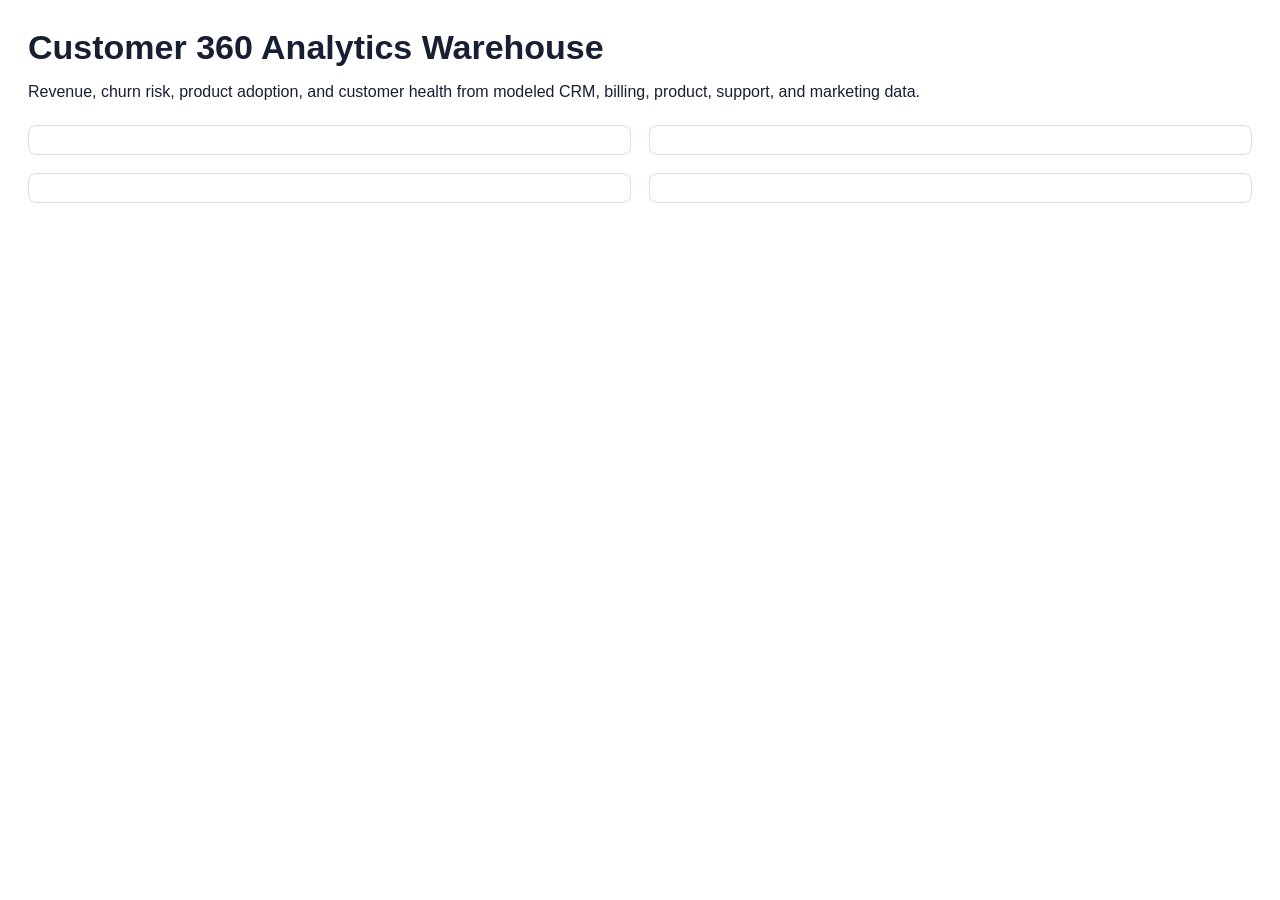
==== reports/dashboard.html @ e824ec06 "feat: build customer 360 analytics warehouse" ====
<!doctype html>
<html lang="en">
<head>
  <meta charset="utf-8">
  <title>Customer 360 Analytics Warehouse</title>
  <style>
    body { margin: 28px; font-family: -apple-system, BlinkMacSystemFont, "Segoe UI", sans-serif; color: #172033; }
    header { max-width: 1100px; margin-bottom: 24px; }
    h1 { font-size: 34px; margin-bottom: 8px; }
    .grid { display: grid; grid-template-columns: repeat(2, minmax(0, 1fr)); gap: 18px; }
    .panel { border: 1px solid #d9dee8; border-radius: 8px; padding: 14px; background: #fff; }
  </style>
</head>
<body>
  <header>
    <h1>Customer 360 Analytics Warehouse</h1>
    <p>Revenue, churn risk, product adoption, and customer health from modeled CRM, billing, product, support, and marketing data.</p>
  </header>
  <section class="grid">
    <div class="panel"><div>                        <script>window.PlotlyConfig = {MathJaxConfig: 'local'};</script>
        <script charset="utf-8" src="https://cdn.plot.ly/plotly-3.5.0.min.js" integrity="sha256-fHbNLP+GlIXN+efbQec78UkemUz3NJp7UmfGxC1tNxs=" crossorigin="anonymous"></script>                <div id="3ba3a7d6-853b-4f2f-9845-f8aff58a38bc" class="plotly-graph-div" style="height:100%; width:100%;"></div>            <script>                window.PLOTLYENV=window.PLOTLYENV || {};                                if (document.getElementById("3ba3a7d6-853b-4f2f-9845-f8aff58a38bc")) {                    Plotly.newPlot(                        "3ba3a7d6-853b-4f2f-9845-f8aff58a38bc",                        [{"x":["enterprise","mid_market","startup"],"y":{"dtype":"f8","bdata":"dAayFde1OkBQsBuz19dAQJHRCKb+lkFA"},"type":"bar"}],                        {"template":{"data":{"barpolar":[{"marker":{"line":{"color":"#E5ECF6","width":0.5},"pattern":{"fillmode":"overlay","size":10,"solidity":0.2}},"type":"barpolar"}],"bar":[{"error_x":{"color":"#2a3f5f"},"error_y":{"color":"#2a3f5f"},"marker":{"line":{"color":"#E5ECF6","width":0.5},"pattern":{"fillmode":"overlay","size":10,"solidity":0.2}},"type":"bar"}],"carpet":[{"aaxis":{"endlinecolor":"#2a3f5f","gridcolor":"white","linecolor":"white","minorgridcolor":"white","startlinecolor":"#2a3f5f"},"baxis":{"endlinecolor":"#2a3f5f","gridcolor":"white","linecolor":"white","minorgridcolor":"white","startlinecolor":"#2a3f5f"},"type":"carpet"}],"choropleth":[{"colorbar":{"outlinewidth":0,"ticks":""},"type":"choropleth"}],"contourcarpet":[{"colorbar":{"outlinewidth":0,"ticks":""},"type":"contourcarpet"}],"contour":[{"colorbar":{"outlinewidth":0,"ticks":""},"colorscale":[[0.0,"#0d0887"],[0.1111111111111111,"#46039f"],[0.2222222222222222,"#7201a8"],[0.3333333333333333,"#9c179e"],[0.4444444444444444,"#bd3786"],[0.5555555555555556,"#d8576b"],[0.6666666666666666,"#ed7953"],[0.7777777777777778,"#fb9f3a"],[0.8888888888888888,"#fdca26"],[1.0,"#f0f921"]],"type":"contour"}],"heatmap":[{"colorbar":{"outlinewidth":0,"ticks":""},"colorscale":[[0.0,"#0d0887"],[0.1111111111111111,"#46039f"],[0.2222222222222222,"#7201a8"],[0.3333333333333333,"#9c179e"],[0.4444444444444444,"#bd3786"],[0.5555555555555556,"#d8576b"],[0.6666666666666666,"#ed7953"],[0.7777777777777778,"#fb9f3a"],[0.8888888888888888,"#fdca26"],[1.0,"#f0f921"]],"type":"heatmap"}],"histogram2dcontour":[{"colorbar":{"outlinewidth":0,"ticks":""},"colorscale":[[0.0,"#0d0887"],[0.1111111111111111,"#46039f"],[0.2222222222222222,"#7201a8"],[0.3333333333333333,"#9c179e"],[0.4444444444444444,"#bd3786"],[0.5555555555555556,"#d8576b"],[0.6666666666666666,"#ed7953"],[0.7777777777777778,"#fb9f3a"],[0.8888888888888888,"#fdca26"],[1.0,"#f0f921"]],"type":"histogram2dcontour"}],"histogram2d":[{"colorbar":{"outlinewidth":0,"ticks":""},"colorscale":[[0.0,"#0d0887"],[0.1111111111111111,"#46039f"],[0.2222222222222222,"#7201a8"],[0.3333333333333333,"#9c179e"],[0.4444444444444444,"#bd3786"],[0.5555555555555556,"#d8576b"],[0.6666666666666666,"#ed7953"],[0.7777777777777778,"#fb9f3a"],[0.8888888888888888,"#fdca26"],[1.0,"#f0f921"]],"type":"histogram2d"}],"histogram":[{"marker":{"pattern":{"fillmode":"overlay","size":10,"solidity":0.2}},"type":"histogram"}],"mesh3d":[{"colorbar":{"outlinewidth":0,"ticks":""},"type":"mesh3d"}],"parcoords":[{"line":{"colorbar":{"outlinewidth":0,"ticks":""}},"type":"parcoords"}],"pie":[{"automargin":true,"type":"pie"}],"scatter3d":[{"line":{"colorbar":{"outlinewidth":0,"ticks":""}},"marker":{"colorbar":{"outlinewidth":0,"ticks":""}},"type":"scatter3d"}],"scattercarpet":[{"marker":{"colorbar":{"outlinewidth":0,"ticks":""}},"type":"scattercarpet"}],"scattergeo":[{"marker":{"colorbar":{"outlinewidth":0,"ticks":""}},"type":"scattergeo"}],"scattergl":[{"marker":{"colorbar":{"outlinewidth":0,"ticks":""}},"type":"scattergl"}],"scattermapbox":[{"marker":{"colorbar":{"outlinewidth":0,"ticks":""}},"type":"scattermapbox"}],"scattermap":[{"marker":{"colorbar":{"outlinewidth":0,"ticks":""}},"type":"scattermap"}],"scatterpolargl":[{"marker":{"colorbar":{"outlinewidth":0,"ticks":""}},"type":"scatterpolargl"}],"scatterpolar":[{"marker":{"colorbar":{"outlinewidth":0,"ticks":""}},"type":"scatterpolar"}],"scatter":[{"fillpattern":{"fillmode":"overlay","size":10,"solidity":0.2},"type":"scatter"}],"scatterternary":[{"marker":{"colorbar":{"outlinewidth":0,"ticks":""}},"type":"scatterternary"}],"surface":[{"colorbar":{"outlinewidth":0,"ticks":""},"colorscale":[[0.0,"#0d0887"],[0.1111111111111111,"#46039f"],[0.2222222222222222,"#7201a8"],[0.3333333333333333,"#9c179e"],[0.4444444444444444,"#bd3786"],[0.5555555555555556,"#d8576b"],[0.6666666666666666,"#ed7953"],[0.7777777777777778,"#fb9f3a"],[0.8888888888888888,"#fdca26"],[1.0,"#f0f921"]],"type":"surface"}],"table":[{"cells":{"fill":{"color":"#EBF0F8"},"line":{"color":"white"}},"header":{"fill":{"color":"#C8D4E3"},"line":{"color":"white"}},"type":"table"}]},"layout":{"annotationdefaults":{"arrowcolor":"#2a3f5f","arrowhead":0,"arrowwidth":1},"autotypenumbers":"strict","coloraxis":{"colorbar":{"outlinewidth":0,"ticks":""}},"colorscale":{"diverging":[[0,"#8e0152"],[0.1,"#c51b7d"],[0.2,"#de77ae"],[0.3,"#f1b6da"],[0.4,"#fde0ef"],[0.5,"#f7f7f7"],[0.6,"#e6f5d0"],[0.7,"#b8e186"],[0.8,"#7fbc41"],[0.9,"#4d9221"],[1,"#276419"]],"sequential":[[0.0,"#0d0887"],[0.1111111111111111,"#46039f"],[0.2222222222222222,"#7201a8"],[0.3333333333333333,"#9c179e"],[0.4444444444444444,"#bd3786"],[0.5555555555555556,"#d8576b"],[0.6666666666666666,"#ed7953"],[0.7777777777777778,"#fb9f3a"],[0.8888888888888888,"#fdca26"],[1.0,"#f0f921"]],"sequentialminus":[[0.0,"#0d0887"],[0.1111111111111111,"#46039f"],[0.2222222222222222,"#7201a8"],[0.3333333333333333,"#9c179e"],[0.4444444444444444,"#bd3786"],[0.5555555555555556,"#d8576b"],[0.6666666666666666,"#ed7953"],[0.7777777777777778,"#fb9f3a"],[0.8888888888888888,"#fdca26"],[1.0,"#f0f921"]]},"colorway":["#636efa","#EF553B","#00cc96","#ab63fa","#FFA15A","#19d3f3","#FF6692","#B6E880","#FF97FF","#FECB52"],"font":{"color":"#2a3f5f"},"geo":{"bgcolor":"white","lakecolor":"white","landcolor":"#E5ECF6","showlakes":true,"showland":true,"subunitcolor":"white"},"hoverlabel":{"align":"left"},"hovermode":"closest","mapbox":{"style":"light"},"paper_bgcolor":"white","plot_bgcolor":"#E5ECF6","polar":{"angularaxis":{"gridcolor":"white","linecolor":"white","ticks":""},"bgcolor":"#E5ECF6","radialaxis":{"gridcolor":"white","linecolor":"white","ticks":""}},"scene":{"xaxis":{"backgroundcolor":"#E5ECF6","gridcolor":"white","gridwidth":2,"linecolor":"white","showbackground":true,"ticks":"","zerolinecolor":"white"},"yaxis":{"backgroundcolor":"#E5ECF6","gridcolor":"white","gridwidth":2,"linecolor":"white","showbackground":true,"ticks":"","zerolinecolor":"white"},"zaxis":{"backgroundcolor":"#E5ECF6","gridcolor":"white","gridwidth":2,"linecolor":"white","showbackground":true,"ticks":"","zerolinecolor":"white"}},"shapedefaults":{"line":{"color":"#2a3f5f"}},"ternary":{"aaxis":{"gridcolor":"white","linecolor":"white","ticks":""},"baxis":{"gridcolor":"white","linecolor":"white","ticks":""},"bgcolor":"#E5ECF6","caxis":{"gridcolor":"white","linecolor":"white","ticks":""}},"title":{"x":0.05},"xaxis":{"automargin":true,"gridcolor":"white","linecolor":"white","ticks":"","title":{"standoff":15},"zerolinecolor":"white","zerolinewidth":2},"yaxis":{"automargin":true,"gridcolor":"white","linecolor":"white","ticks":"","title":{"standoff":15},"zerolinecolor":"white","zerolinewidth":2}}},"title":{"text":"Average Customer Health by Segment"},"yaxis":{"range":[0,100]}},                        {"responsive": true}                    )                };            </script>        </div></div>
    <div class="panel"><div>                            <div id="df173efe-257d-4a14-a842-11fb49aedd72" class="plotly-graph-div" style="height:100%; width:100%;"></div>            <script>                window.PLOTLYENV=window.PLOTLYENV || {};                                if (document.getElementById("df173efe-257d-4a14-a842-11fb49aedd72")) {                    Plotly.newPlot(                        "df173efe-257d-4a14-a842-11fb49aedd72",                        [{"nbinsx":20,"x":{"dtype":"f8","bdata":"AAAAAAAAWUDk1kkioCFYQBZGxN7VfExA2xg74SWITEAAAAAAAABZQK1BqQcWUUpATvnGxnJfU0AAAAAAAABZQAjP39\[base64]\u002fUUAAAAAAAABZQNIFq6BYlVBArLHfbqSHTEBw1js3yI9MQPBN02cHjFJAqWFkbmO0TEBHj9\u002fb9JdMQJTGw9bHxldAlLL7RFQ7VEAcKiGzDuJTQFRVaCCWYVRAlIz3PrAuUkAAAAAAAABZQJYFE38UxUxAhL3k2quqTECzCpsBLuhKQPnAjv8CjVRAJLn8h\[base64]\u002f5NrU0BAijpzD61YQAAAAAAAAFlAlV+rqdFSU0CWOQJdoDFRQJr9Jrlo21ZAhLgXPVyvV0AAAAAAAABZQDTCNj2DwVBAAAAAAAAAWUC1N\u002fjCZHJTQKZ6Mv\u002foV1NAAAAAAAAAWUAaVeEqqnNSQAAAAAAAAFlApJKVur9JVEDGPUyxWbRVQEm\u002f2Naq0FVAAAAAAAAAWUDViKqpdodTQBZb90X4hVBAxF4oYDuAUUAAAAAAAABZQIHHXL6ayExA9xonKsC8TkB8P3\u002fr1LZRQAAAAAAAAFlAGtzWFp4PUkAAAAAAAABZQFQSfk7mRlRAAAAAAAAAWUAAAAAAAABZQHYyOEpeP1VAp7Io7KKGVkC6ztCJTsBPQAAAAAAAAFlAQFR16iUJUkDY1qq4zKxRQAAAAAAAAFlAKrl5mReGUUBVufU\u002fZZFKQAAAAAAAAFlALUFGQIW7TkC\u002fdtWoLK9KQKeciq\u002fRTUxAAAAAAAAAWUBKlSh7S\u002fFKQBtPXyqR51JAUxZ0Mby4TECUd8TXja1YQAAAAAAAAFlAObRtvUuiUUAMYZBPIxhSQAAAAAAAAFlACrcha7LbUkAhqpWuBWpRQKMnwAu2LEZAAAAAAAAAWUCO1DGdjGBUQCSam8r9aUxAbEJaY9BlU0CAn3HhQFBTQHDE\u002f8KXrlJAVcrG3uaoTkBlC\u002feAL4tWQOZfJuVJ3U5AAAAAAAAAWUCPmyuUlntMQL3OPG8ZYFVAAAAAAAAAWUDYEvJBzwZPQF\u002fVWS2w905ADpagdUO5TEAjCtIxjEBJQOYF2EenjkxAAAAAAAAAWUBVvaGVIJhMQHK74Yj\u002fTVRA2cAMfPuRUUAc85WbA+9KQFC2N6415lJA8K4O23GGUUBwCcA\u002fpZZWQIDvNm+c7lRA23f7YqWYUUDAmfPnNkJUQETtbemHT1RAFOSxsPGqTEDRAx+DFX9WQBbVbC+zAVJAOFhJdUssVkCA3goXqHNQQDKP\u002fMHA40VA1DTeDO1qUUAAAAAAAABZQDumkxG8ZkxA8QHLW7+6SkAmFY21v4NWQAAAAAAAAFlAJLiRskVQVECYc4RnnSRQQIFrOHaaZkxAocEBiBbETEBYNnNIakVVQJJvWwC\u002f601AawJWWLpYVUDgJHJmYAlLQIQX2L7bF0pAAi1dwTYIU0AAAAAAAABZQEAPWrSlE0pApKCAkqehUUC6V\u002ffZEoNKQF68H7dfUFhAmQReHEu+TEAAAAAAAABZQF4CpsKOjVRAgdJQo5CkTEAAAAAAAABZQDBO124WtFNAqPkq+diVUEAGS3UBLzNLQAXLx6R1yk5A\[base64]\u002ffg1VAokBEDyFDUkBNXUO66XhRQLxcHzHV51RAsNqhBnhXSkC8jKxGwHhVQAAAAAAAAFlA8co\u002fRLQnUkDrf8pChQRKQLiu88pQfFdA2Lj+XZ97WECkgcQbPi5KQLrPO1\u002f9hUpAzqYjgJtLVEDdpR6z\u002fcVMQAAAAAAAAFlAUDS0ph5EVEAUQ83r42xUQED35cx2jVdALYvTWuIKWEDvGMNB5+pJQAAAAAAAAFlATk5IxsVcUkBa2xSPi4JRQGZaUTncRVNAHOJpQw\[base64]\u002fE8pKQKi6Ngr\u002f6ExAXCRIAJJUS0BEcceb\u002fCZSQNVQtLy8ikxAGDmwwWcAVUAGKXgKuUpUQO5cGOlFVVRATOFBs+vOTEC\u002fGxw229ZMQAAAAAAAAFlAYAvVKH9iTEB6r7VSY31MQO+jZIOWr0xAZpXjXxUpSkBagoyACmdTQOdk84KZcFFAx99RvvseS0AhdqbQeYVRQF3YP\u002fRJI0tAIxv+iYDZSEDlEHFzKplKQBiUaTS5WEpAGUebmU98SkCGWcOgpzJTQFwvPOWHwEhA5rul5rx8SkA5EViUbXtKQAcYp2s3y0hAXEx9agbSSECQInw5\u002fXJTQHrjpDDvYUpAAAAAAAAAWUAYd4NorYhKQCKQptXrIVNAKmyr\u002fq2pSkBwPhrz35hKQBD3R854kUpAUE8fgT9IU0DUR+APP69KQAAAAAAAAFlAjOTh83lrSkDyyS8oeFlTQDbG876WTFJAHvV8crnWSEBuF\u002fWkp1VTQMQYR5uZj0pApEXHH1YlUkBY9D3Zg49KQBm9ZC1PPVNA8GYN3lcxU0BldnF2xpJKQMs1YOutUFNA6rBndKyXSkDJT\u002fQKVXtKQPpQWJh0ykpA8aIK2j9kUkAQu6WLA45KQHlzuFZ7uEhAEVSNXg0yUkBQec\u002fcniVTQAo1nmObk0pA9lCR+TZNU0Dxv\u002fClS2BTQJW18jdGd0pA1\u002f+UhQpdU0AG+Y87W3ZKQMyh+yjZcEhAJhjONcxgSkDgNDPppYhKQAAAAAAAAFlAo9dVN83BSkAdEUL2MIpKQCdbbnphbEpAi+MbZVigSkDq4ttgTcpIQLWn5JzYl0pAAHUDBd6ZSkDdsuhCUVVIQHCOhMfIP1NAIA\u002fYMJ5MSEBIEPgNXQpJQLoCwGfaPFJAUh\[base64]\u002fR1y2bEhA16NwPQqXUkAAAAAAAABZQDMzMzMzM01AMzMzMzMzTUApXI\u002fC9ehYQI\u002fC9Shcj0xA9ihcj8K1UkC4HoXrUThNQDMzMzMzM01AuB6F61G4TkApXI\u002fC9ahMQDMzMzMzM1VAcD0K16OwU0DsUbgehetOQAAAAAAAAE5AXI\[base64]\u002fUoXI9CTUCamZmZmRlXQArXo3A9SlNAkML1KFyPVUBmZmZmZuZMQBSuR+F6FFFACtejcD2KTkDNzMzMzAxRQFyPwvUoXE9A4noUrkdhWEB7FK5H4fpNQOxRuB6F61FApHA9CtcjTUBcj8L1KNxXQD4K16NwPVVAw\u002fUoXI9CT0A9CtejcL1MQHA9CtejMFRAcT0K16PwTEAzMzMzMzNNQD0K16NwPU1ApHA9CtcjTUC4HoXrUbhSQMP1KFyPQk1AMzMzMzMzT0A+CtejcD1VQGZmZmZmZlBA7FG4HoXrS0ApXI\u002fC9ahRQI\[base64]\u002fUoXI9CS0D2KFyPwvVKQDMzMzMzM0tAj8L1KFwPS0BI4XoUrkdLQD0K16NwPUtAcT0K16PwSkA9CtejcD1LQEjhehSuR0tAKVyPwvUoS0BSuB6F61FLQD0K16NwPUtA4XoUrkfhSkBSuB6F69FKQA=="},"type":"histogram"}],                        {"template":{"data":{"barpolar":[{"marker":{"line":{"color":"#E5ECF6","width":0.5},"pattern":{"fillmode":"overlay","size":10,"solidity":0.2}},"type":"barpolar"}],"bar":[{"error_x":{"color":"#2a3f5f"},"error_y":{"color":"#2a3f5f"},"marker":{"line":{"color":"#E5ECF6","width":0.5},"pattern":{"fillmode":"overlay","size":10,"solidity":0.2}},"type":"bar"}],"carpet":[{"aaxis":{"endlinecolor":"#2a3f5f","gridcolor":"white","linecolor":"white","minorgridcolor":"white","startlinecolor":"#2a3f5f"},"baxis":{"endlinecolor":"#2a3f5f","gridcolor":"white","linecolor":"white","minorgridcolor":"white","startlinecolor":"#2a3f5f"},"type":"carpet"}],"choropleth":[{"colorbar":{"outlinewidth":0,"ticks":""},"type":"choropleth"}],"contourcarpet":[{"colorbar":{"outlinewidth":0,"ticks":""},"type":"contourcarpet"}],"contour":[{"colorbar":{"outlinewidth":0,"ticks":""},"colorscale":[[0.0,"#0d0887"],[0.1111111111111111,"#46039f"],[0.2222222222222222,"#7201a8"],[0.3333333333333333,"#9c179e"],[0.4444444444444444,"#bd3786"],[0.5555555555555556,"#d8576b"],[0.6666666666666666,"#ed7953"],[0.7777777777777778,"#fb9f3a"],[0.8888888888888888,"#fdca26"],[1.0,"#f0f921"]],"type":"contour"}],"heatmap":[{"colorbar":{"outlinewidth":0,"ticks":""},"colorscale":[[0.0,"#0d0887"],[0.1111111111111111,"#46039f"],[0.2222222222222222,"#7201a8"],[0.3333333333333333,"#9c179e"],[0.4444444444444444,"#bd3786"],[0.5555555555555556,"#d8576b"],[0.6666666666666666,"#ed7953"],[0.7777777777777778,"#fb9f3a"],[0.8888888888888888,"#fdca26"],[1.0,"#f0f921"]],"type":"heatmap"}],"histogram2dcontour":[{"colorbar":{"outlinewidth":0,"ticks":""},"colorscale":[[0.0,"#0d0887"],[0.1111111111111111,"#46039f"],[0.2222222222222222,"#7201a8"],[0.3333333333333333,"#9c179e"],[0.4444444444444444,"#bd3786"],[0.5555555555555556,"#d8576b"],[0.6666666666666666,"#ed7953"],[0.7777777777777778,"#fb9f3a"],[0.8888888888888888,"#fdca26"],[1.0,"#f0f921"]],"type":"histogram2dcontour"}],"histogram2d":[{"colorbar":{"outlinewidth":0,"ticks":""},"colorscale":[[0.0,"#0d0887"],[0.1111111111111111,"#46039f"],[0.2222222222222222,"#7201a8"],[0.3333333333333333,"#9c179e"],[0.4444444444444444,"#bd3786"],[0.5555555555555556,"#d8576b"],[0.6666666666666666,"#ed7953"],[0.7777777777777778,"#fb9f3a"],[0.8888888888888888,"#fdca26"],[1.0,"#f0f921"]],"type":"histogram2d"}],"histogram":[{"marker":{"pattern":{"fillmode":"overlay","size":10,"solidity":0.2}},"type":"histogram"}],"mesh3d":[{"colorbar":{"outlinewidth":0,"ticks":""},"type":"mesh3d"}],"parcoords":[{"line":{"colorbar":{"outlinewidth":0,"ticks":""}},"type":"parcoords"}],"pie":[{"automargin":true,"type":"pie"}],"scatter3d":[{"line":{"colorbar":{"outlinewidth":0,"ticks":""}},"marker":{"colorbar":{"outlinewidth":0,"ticks":""}},"type":"scatter3d"}],"scattercarpet":[{"marker":{"colorbar":{"outlinewidth":0,"ticks":""}},"type":"scattercarpet"}],"scattergeo":[{"marker":{"colorbar":{"outlinewidth":0,"ticks":""}},"type":"scattergeo"}],"scattergl":[{"marker":{"colorbar":{"outlinewidth":0,"ticks":""}},"type":"scattergl"}],"scattermapbox":[{"marker":{"colorbar":{"outlinewidth":0,"ticks":""}},"type":"scattermapbox"}],"scattermap":[{"marker":{"colorbar":{"outlinewidth":0,"ticks":""}},"type":"scattermap"}],"scatterpolargl":[{"marker":{"colorbar":{"outlinewidth":0,"ticks":""}},"type":"scatterpolargl"}],"scatterpolar":[{"marker":{"colorbar":{"outlinewidth":0,"ticks":""}},"type":"scatterpolar"}],"scatter":[{"fillpattern":{"fillmode":"overlay","size":10,"solidity":0.2},"type":"scatter"}],"scatterternary":[{"marker":{"colorbar":{"outlinewidth":0,"ticks":""}},"type":"scatterternary"}],"surface":[{"colorbar":{"outlinewidth":0,"ticks":""},"colorscale":[[0.0,"#0d0887"],[0.1111111111111111,"#46039f"],[0.2222222222222222,"#7201a8"],[0.3333333333333333,"#9c179e"],[0.4444444444444444,"#bd3786"],[0.5555555555555556,"#d8576b"],[0.6666666666666666,"#ed7953"],[0.7777777777777778,"#fb9f3a"],[0.8888888888888888,"#fdca26"],[1.0,"#f0f921"]],"type":"surface"}],"table":[{"cells":{"fill":{"color":"#EBF0F8"},"line":{"color":"white"}},"header":{"fill":{"color":"#C8D4E3"},"line":{"color":"white"}},"type":"table"}]},"layout":{"annotationdefaults":{"arrowcolor":"#2a3f5f","arrowhead":0,"arrowwidth":1},"autotypenumbers":"strict","coloraxis":{"colorbar":{"outlinewidth":0,"ticks":""}},"colorscale":{"diverging":[[0,"#8e0152"],[0.1,"#c51b7d"],[0.2,"#de77ae"],[0.3,"#f1b6da"],[0.4,"#fde0ef"],[0.5,"#f7f7f7"],[0.6,"#e6f5d0"],[0.7,"#b8e186"],[0.8,"#7fbc41"],[0.9,"#4d9221"],[1,"#276419"]],"sequential":[[0.0,"#0d0887"],[0.1111111111111111,"#46039f"],[0.2222222222222222,"#7201a8"],[0.3333333333333333,"#9c179e"],[0.4444444444444444,"#bd3786"],[0.5555555555555556,"#d8576b"],[0.6666666666666666,"#ed7953"],[0.7777777777777778,"#fb9f3a"],[0.8888888888888888,"#fdca26"],[1.0,"#f0f921"]],"sequentialminus":[[0.0,"#0d0887"],[0.1111111111111111,"#46039f"],[0.2222222222222222,"#7201a8"],[0.3333333333333333,"#9c179e"],[0.4444444444444444,"#bd3786"],[0.5555555555555556,"#d8576b"],[0.6666666666666666,"#ed7953"],[0.7777777777777778,"#fb9f3a"],[0.8888888888888888,"#fdca26"],[1.0,"#f0f921"]]},"colorway":["#636efa","#EF553B","#00cc96","#ab63fa","#FFA15A","#19d3f3","#FF6692","#B6E880","#FF97FF","#FECB52"],"font":{"color":"#2a3f5f"},"geo":{"bgcolor":"white","lakecolor":"white","landcolor":"#E5ECF6","showlakes":true,"showland":true,"subunitcolor":"white"},"hoverlabel":{"align":"left"},"hovermode":"closest","mapbox":{"style":"light"},"paper_bgcolor":"white","plot_bgcolor":"#E5ECF6","polar":{"angularaxis":{"gridcolor":"white","linecolor":"white","ticks":""},"bgcolor":"#E5ECF6","radialaxis":{"gridcolor":"white","linecolor":"white","ticks":""}},"scene":{"xaxis":{"backgroundcolor":"#E5ECF6","gridcolor":"white","gridwidth":2,"linecolor":"white","showbackground":true,"ticks":"","zerolinecolor":"white"},"yaxis":{"backgroundcolor":"#E5ECF6","gridcolor":"white","gridwidth":2,"linecolor":"white","showbackground":true,"ticks":"","zerolinecolor":"white"},"zaxis":{"backgroundcolor":"#E5ECF6","gridcolor":"white","gridwidth":2,"linecolor":"white","showbackground":true,"ticks":"","zerolinecolor":"white"}},"shapedefaults":{"line":{"color":"#2a3f5f"}},"ternary":{"aaxis":{"gridcolor":"white","linecolor":"white","ticks":""},"baxis":{"gridcolor":"white","linecolor":"white","ticks":""},"bgcolor":"#E5ECF6","caxis":{"gridcolor":"white","linecolor":"white","ticks":""}},"title":{"x":0.05},"xaxis":{"automargin":true,"gridcolor":"white","linecolor":"white","ticks":"","title":{"standoff":15},"zerolinecolor":"white","zerolinewidth":2},"yaxis":{"automargin":true,"gridcolor":"white","linecolor":"white","ticks":"","title":{"standoff":15},"zerolinecolor":"white","zerolinewidth":2}}},"title":{"text":"Churn Risk Distribution"}},                        {"responsive": true}                    )                };            </script>        </div></div>
    <div class="panel"><div>                            <div id="3e0d939f-ae64-417d-a0e1-e9e256319145" class="plotly-graph-div" style="height:100%; width:100%;"></div>            <script>                window.PLOTLYENV=window.PLOTLYENV || {};                                if (document.getElementById("3e0d939f-ae64-417d-a0e1-e9e256319145")) {                    Plotly.newPlot(                        "3e0d939f-ae64-417d-a0e1-e9e256319145",                        [{"name":"enterprise","x":["none","enterprise"],"y":{"dtype":"f8","bdata":"AAAAAAAA+H8uGX+2SxnrPw=="},"type":"bar"},{"name":"mid_market","x":["none","growth"],"y":{"dtype":"f8","bdata":"AAAAAAAA+H+CW054Bg7tPw=="},"type":"bar"},{"name":"startup","x":["none","starter"],"y":{"dtype":"f8","bdata":"AAAAAAAA+H\u002foz1EtPVDrPw=="},"type":"bar"}],                        {"barmode":"group","template":{"data":{"barpolar":[{"marker":{"line":{"color":"#E5ECF6","width":0.5},"pattern":{"fillmode":"overlay","size":10,"solidity":0.2}},"type":"barpolar"}],"bar":[{"error_x":{"color":"#2a3f5f"},"error_y":{"color":"#2a3f5f"},"marker":{"line":{"color":"#E5ECF6","width":0.5},"pattern":{"fillmode":"overlay","size":10,"solidity":0.2}},"type":"bar"}],"carpet":[{"aaxis":{"endlinecolor":"#2a3f5f","gridcolor":"white","linecolor":"white","minorgridcolor":"white","startlinecolor":"#2a3f5f"},"baxis":{"endlinecolor":"#2a3f5f","gridcolor":"white","linecolor":"white","minorgridcolor":"white","startlinecolor":"#2a3f5f"},"type":"carpet"}],"choropleth":[{"colorbar":{"outlinewidth":0,"ticks":""},"type":"choropleth"}],"contourcarpet":[{"colorbar":{"outlinewidth":0,"ticks":""},"type":"contourcarpet"}],"contour":[{"colorbar":{"outlinewidth":0,"ticks":""},"colorscale":[[0.0,"#0d0887"],[0.1111111111111111,"#46039f"],[0.2222222222222222,"#7201a8"],[0.3333333333333333,"#9c179e"],[0.4444444444444444,"#bd3786"],[0.5555555555555556,"#d8576b"],[0.6666666666666666,"#ed7953"],[0.7777777777777778,"#fb9f3a"],[0.8888888888888888,"#fdca26"],[1.0,"#f0f921"]],"type":"contour"}],"heatmap":[{"colorbar":{"outlinewidth":0,"ticks":""},"colorscale":[[0.0,"#0d0887"],[0.1111111111111111,"#46039f"],[0.2222222222222222,"#7201a8"],[0.3333333333333333,"#9c179e"],[0.4444444444444444,"#bd3786"],[0.5555555555555556,"#d8576b"],[0.6666666666666666,"#ed7953"],[0.7777777777777778,"#fb9f3a"],[0.8888888888888888,"#fdca26"],[1.0,"#f0f921"]],"type":"heatmap"}],"histogram2dcontour":[{"colorbar":{"outlinewidth":0,"ticks":""},"colorscale":[[0.0,"#0d0887"],[0.1111111111111111,"#46039f"],[0.2222222222222222,"#7201a8"],[0.3333333333333333,"#9c179e"],[0.4444444444444444,"#bd3786"],[0.5555555555555556,"#d8576b"],[0.6666666666666666,"#ed7953"],[0.7777777777777778,"#fb9f3a"],[0.8888888888888888,"#fdca26"],[1.0,"#f0f921"]],"type":"histogram2dcontour"}],"histogram2d":[{"colorbar":{"outlinewidth":0,"ticks":""},"colorscale":[[0.0,"#0d0887"],[0.1111111111111111,"#46039f"],[0.2222222222222222,"#7201a8"],[0.3333333333333333,"#9c179e"],[0.4444444444444444,"#bd3786"],[0.5555555555555556,"#d8576b"],[0.6666666666666666,"#ed7953"],[0.7777777777777778,"#fb9f3a"],[0.8888888888888888,"#fdca26"],[1.0,"#f0f921"]],"type":"histogram2d"}],"histogram":[{"marker":{"pattern":{"fillmode":"overlay","size":10,"solidity":0.2}},"type":"histogram"}],"mesh3d":[{"colorbar":{"outlinewidth":0,"ticks":""},"type":"mesh3d"}],"parcoords":[{"line":{"colorbar":{"outlinewidth":0,"ticks":""}},"type":"parcoords"}],"pie":[{"automargin":true,"type":"pie"}],"scatter3d":[{"line":{"colorbar":{"outlinewidth":0,"ticks":""}},"marker":{"colorbar":{"outlinewidth":0,"ticks":""}},"type":"scatter3d"}],"scattercarpet":[{"marker":{"colorbar":{"outlinewidth":0,"ticks":""}},"type":"scattercarpet"}],"scattergeo":[{"marker":{"colorbar":{"outlinewidth":0,"ticks":""}},"type":"scattergeo"}],"scattergl":[{"marker":{"colorbar":{"outlinewidth":0,"ticks":""}},"type":"scattergl"}],"scattermapbox":[{"marker":{"colorbar":{"outlinewidth":0,"ticks":""}},"type":"scattermapbox"}],"scattermap":[{"marker":{"colorbar":{"outlinewidth":0,"ticks":""}},"type":"scattermap"}],"scatterpolargl":[{"marker":{"colorbar":{"outlinewidth":0,"ticks":""}},"type":"scatterpolargl"}],"scatterpolar":[{"marker":{"colorbar":{"outlinewidth":0,"ticks":""}},"type":"scatterpolar"}],"scatter":[{"fillpattern":{"fillmode":"overlay","size":10,"solidity":0.2},"type":"scatter"}],"scatterternary":[{"marker":{"colorbar":{"outlinewidth":0,"ticks":""}},"type":"scatterternary"}],"surface":[{"colorbar":{"outlinewidth":0,"ticks":""},"colorscale":[[0.0,"#0d0887"],[0.1111111111111111,"#46039f"],[0.2222222222222222,"#7201a8"],[0.3333333333333333,"#9c179e"],[0.4444444444444444,"#bd3786"],[0.5555555555555556,"#d8576b"],[0.6666666666666666,"#ed7953"],[0.7777777777777778,"#fb9f3a"],[0.8888888888888888,"#fdca26"],[1.0,"#f0f921"]],"type":"surface"}],"table":[{"cells":{"fill":{"color":"#EBF0F8"},"line":{"color":"white"}},"header":{"fill":{"color":"#C8D4E3"},"line":{"color":"white"}},"type":"table"}]},"layout":{"annotationdefaults":{"arrowcolor":"#2a3f5f","arrowhead":0,"arrowwidth":1},"autotypenumbers":"strict","coloraxis":{"colorbar":{"outlinewidth":0,"ticks":""}},"colorscale":{"diverging":[[0,"#8e0152"],[0.1,"#c51b7d"],[0.2,"#de77ae"],[0.3,"#f1b6da"],[0.4,"#fde0ef"],[0.5,"#f7f7f7"],[0.6,"#e6f5d0"],[0.7,"#b8e186"],[0.8,"#7fbc41"],[0.9,"#4d9221"],[1,"#276419"]],"sequential":[[0.0,"#0d0887"],[0.1111111111111111,"#46039f"],[0.2222222222222222,"#7201a8"],[0.3333333333333333,"#9c179e"],[0.4444444444444444,"#bd3786"],[0.5555555555555556,"#d8576b"],[0.6666666666666666,"#ed7953"],[0.7777777777777778,"#fb9f3a"],[0.8888888888888888,"#fdca26"],[1.0,"#f0f921"]],"sequentialminus":[[0.0,"#0d0887"],[0.1111111111111111,"#46039f"],[0.2222222222222222,"#7201a8"],[0.3333333333333333,"#9c179e"],[0.4444444444444444,"#bd3786"],[0.5555555555555556,"#d8576b"],[0.6666666666666666,"#ed7953"],[0.7777777777777778,"#fb9f3a"],[0.8888888888888888,"#fdca26"],[1.0,"#f0f921"]]},"colorway":["#636efa","#EF553B","#00cc96","#ab63fa","#FFA15A","#19d3f3","#FF6692","#B6E880","#FF97FF","#FECB52"],"font":{"color":"#2a3f5f"},"geo":{"bgcolor":"white","lakecolor":"white","landcolor":"#E5ECF6","showlakes":true,"showland":true,"subunitcolor":"white"},"hoverlabel":{"align":"left"},"hovermode":"closest","mapbox":{"style":"light"},"paper_bgcolor":"white","plot_bgcolor":"#E5ECF6","polar":{"angularaxis":{"gridcolor":"white","linecolor":"white","ticks":""},"bgcolor":"#E5ECF6","radialaxis":{"gridcolor":"white","linecolor":"white","ticks":""}},"scene":{"xaxis":{"backgroundcolor":"#E5ECF6","gridcolor":"white","gridwidth":2,"linecolor":"white","showbackground":true,"ticks":"","zerolinecolor":"white"},"yaxis":{"backgroundcolor":"#E5ECF6","gridcolor":"white","gridwidth":2,"linecolor":"white","showbackground":true,"ticks":"","zerolinecolor":"white"},"zaxis":{"backgroundcolor":"#E5ECF6","gridcolor":"white","gridwidth":2,"linecolor":"white","showbackground":true,"ticks":"","zerolinecolor":"white"}},"shapedefaults":{"line":{"color":"#2a3f5f"}},"ternary":{"aaxis":{"gridcolor":"white","linecolor":"white","ticks":""},"baxis":{"gridcolor":"white","linecolor":"white","ticks":""},"bgcolor":"#E5ECF6","caxis":{"gridcolor":"white","linecolor":"white","ticks":""}},"title":{"x":0.05},"xaxis":{"automargin":true,"gridcolor":"white","linecolor":"white","ticks":"","title":{"standoff":15},"zerolinecolor":"white","zerolinewidth":2},"yaxis":{"automargin":true,"gridcolor":"white","linecolor":"white","ticks":"","title":{"standoff":15},"zerolinecolor":"white","zerolinewidth":2}}},"title":{"text":"Gross Revenue Retention"},"yaxis":{"tickformat":".0%"}},                        {"responsive": true}                    )                };            </script>        </div></div>
    <div class="panel"><div>                            <div id="023ccff3-db73-4c4f-97c6-2cbcbbda26be" class="plotly-graph-div" style="height:100%; width:100%;"></div>            <script>                window.PLOTLYENV=window.PLOTLYENV || {};                                if (document.getElementById("023ccff3-db73-4c4f-97c6-2cbcbbda26be")) {                    Plotly.newPlot(                        "023ccff3-db73-4c4f-97c6-2cbcbbda26be",                        [{"x":["export_report","create_project","integration_sync","dashboard_view","login","invite_user","create_project","dashboard_view","integration_sync","invite_user","login","create_project"],"y":{"dtype":"f8","bdata":"AAAAAAAA8D8AAAAAAADwPwAAAAAAAPA\u002fAAAAAAAA8D8AAAAAAADwPwAAAAAAAPA\u002fAAAAAAAA8D8AAAAAAADwPwAAAAAAAPA\u002fAAAAAAAA8D8AAAAAAADwPwAAAAAAAPA\u002f"},"type":"bar"}],                        {"template":{"data":{"barpolar":[{"marker":{"line":{"color":"#E5ECF6","width":0.5},"pattern":{"fillmode":"overlay","size":10,"solidity":0.2}},"type":"barpolar"}],"bar":[{"error_x":{"color":"#2a3f5f"},"error_y":{"color":"#2a3f5f"},"marker":{"line":{"color":"#E5ECF6","width":0.5},"pattern":{"fillmode":"overlay","size":10,"solidity":0.2}},"type":"bar"}],"carpet":[{"aaxis":{"endlinecolor":"#2a3f5f","gridcolor":"white","linecolor":"white","minorgridcolor":"white","startlinecolor":"#2a3f5f"},"baxis":{"endlinecolor":"#2a3f5f","gridcolor":"white","linecolor":"white","minorgridcolor":"white","startlinecolor":"#2a3f5f"},"type":"carpet"}],"choropleth":[{"colorbar":{"outlinewidth":0,"ticks":""},"type":"choropleth"}],"contourcarpet":[{"colorbar":{"outlinewidth":0,"ticks":""},"type":"contourcarpet"}],"contour":[{"colorbar":{"outlinewidth":0,"ticks":""},"colorscale":[[0.0,"#0d0887"],[0.1111111111111111,"#46039f"],[0.2222222222222222,"#7201a8"],[0.3333333333333333,"#9c179e"],[0.4444444444444444,"#bd3786"],[0.5555555555555556,"#d8576b"],[0.6666666666666666,"#ed7953"],[0.7777777777777778,"#fb9f3a"],[0.8888888888888888,"#fdca26"],[1.0,"#f0f921"]],"type":"contour"}],"heatmap":[{"colorbar":{"outlinewidth":0,"ticks":""},"colorscale":[[0.0,"#0d0887"],[0.1111111111111111,"#46039f"],[0.2222222222222222,"#7201a8"],[0.3333333333333333,"#9c179e"],[0.4444444444444444,"#bd3786"],[0.5555555555555556,"#d8576b"],[0.6666666666666666,"#ed7953"],[0.7777777777777778,"#fb9f3a"],[0.8888888888888888,"#fdca26"],[1.0,"#f0f921"]],"type":"heatmap"}],"histogram2dcontour":[{"colorbar":{"outlinewidth":0,"ticks":""},"colorscale":[[0.0,"#0d0887"],[0.1111111111111111,"#46039f"],[0.2222222222222222,"#7201a8"],[0.3333333333333333,"#9c179e"],[0.4444444444444444,"#bd3786"],[0.5555555555555556,"#d8576b"],[0.6666666666666666,"#ed7953"],[0.7777777777777778,"#fb9f3a"],[0.8888888888888888,"#fdca26"],[1.0,"#f0f921"]],"type":"histogram2dcontour"}],"histogram2d":[{"colorbar":{"outlinewidth":0,"ticks":""},"colorscale":[[0.0,"#0d0887"],[0.1111111111111111,"#46039f"],[0.2222222222222222,"#7201a8"],[0.3333333333333333,"#9c179e"],[0.4444444444444444,"#bd3786"],[0.5555555555555556,"#d8576b"],[0.6666666666666666,"#ed7953"],[0.7777777777777778,"#fb9f3a"],[0.8888888888888888,"#fdca26"],[1.0,"#f0f921"]],"type":"histogram2d"}],"histogram":[{"marker":{"pattern":{"fillmode":"overlay","size":10,"solidity":0.2}},"type":"histogram"}],"mesh3d":[{"colorbar":{"outlinewidth":0,"ticks":""},"type":"mesh3d"}],"parcoords":[{"line":{"colorbar":{"outlinewidth":0,"ticks":""}},"type":"parcoords"}],"pie":[{"automargin":true,"type":"pie"}],"scatter3d":[{"line":{"colorbar":{"outlinewidth":0,"ticks":""}},"marker":{"colorbar":{"outlinewidth":0,"ticks":""}},"type":"scatter3d"}],"scattercarpet":[{"marker":{"colorbar":{"outlinewidth":0,"ticks":""}},"type":"scattercarpet"}],"scattergeo":[{"marker":{"colorbar":{"outlinewidth":0,"ticks":""}},"type":"scattergeo"}],"scattergl":[{"marker":{"colorbar":{"outlinewidth":0,"ticks":""}},"type":"scattergl"}],"scattermapbox":[{"marker":{"colorbar":{"outlinewidth":0,"ticks":""}},"type":"scattermapbox"}],"scattermap":[{"marker":{"colorbar":{"outlinewidth":0,"ticks":""}},"type":"scattermap"}],"scatterpolargl":[{"marker":{"colorbar":{"outlinewidth":0,"ticks":""}},"type":"scatterpolargl"}],"scatterpolar":[{"marker":{"colorbar":{"outlinewidth":0,"ticks":""}},"type":"scatterpolar"}],"scatter":[{"fillpattern":{"fillmode":"overlay","size":10,"solidity":0.2},"type":"scatter"}],"scatterternary":[{"marker":{"colorbar":{"outlinewidth":0,"ticks":""}},"type":"scatterternary"}],"surface":[{"colorbar":{"outlinewidth":0,"ticks":""},"colorscale":[[0.0,"#0d0887"],[0.1111111111111111,"#46039f"],[0.2222222222222222,"#7201a8"],[0.3333333333333333,"#9c179e"],[0.4444444444444444,"#bd3786"],[0.5555555555555556,"#d8576b"],[0.6666666666666666,"#ed7953"],[0.7777777777777778,"#fb9f3a"],[0.8888888888888888,"#fdca26"],[1.0,"#f0f921"]],"type":"surface"}],"table":[{"cells":{"fill":{"color":"#EBF0F8"},"line":{"color":"white"}},"header":{"fill":{"color":"#C8D4E3"},"line":{"color":"white"}},"type":"table"}]},"layout":{"annotationdefaults":{"arrowcolor":"#2a3f5f","arrowhead":0,"arrowwidth":1},"autotypenumbers":"strict","coloraxis":{"colorbar":{"outlinewidth":0,"ticks":""}},"colorscale":{"diverging":[[0,"#8e0152"],[0.1,"#c51b7d"],[0.2,"#de77ae"],[0.3,"#f1b6da"],[0.4,"#fde0ef"],[0.5,"#f7f7f7"],[0.6,"#e6f5d0"],[0.7,"#b8e186"],[0.8,"#7fbc41"],[0.9,"#4d9221"],[1,"#276419"]],"sequential":[[0.0,"#0d0887"],[0.1111111111111111,"#46039f"],[0.2222222222222222,"#7201a8"],[0.3333333333333333,"#9c179e"],[0.4444444444444444,"#bd3786"],[0.5555555555555556,"#d8576b"],[0.6666666666666666,"#ed7953"],[0.7777777777777778,"#fb9f3a"],[0.8888888888888888,"#fdca26"],[1.0,"#f0f921"]],"sequentialminus":[[0.0,"#0d0887"],[0.1111111111111111,"#46039f"],[0.2222222222222222,"#7201a8"],[0.3333333333333333,"#9c179e"],[0.4444444444444444,"#bd3786"],[0.5555555555555556,"#d8576b"],[0.6666666666666666,"#ed7953"],[0.7777777777777778,"#fb9f3a"],[0.8888888888888888,"#fdca26"],[1.0,"#f0f921"]]},"colorway":["#636efa","#EF553B","#00cc96","#ab63fa","#FFA15A","#19d3f3","#FF6692","#B6E880","#FF97FF","#FECB52"],"font":{"color":"#2a3f5f"},"geo":{"bgcolor":"white","lakecolor":"white","landcolor":"#E5ECF6","showlakes":true,"showland":true,"subunitcolor":"white"},"hoverlabel":{"align":"left"},"hovermode":"closest","mapbox":{"style":"light"},"paper_bgcolor":"white","plot_bgcolor":"#E5ECF6","polar":{"angularaxis":{"gridcolor":"white","linecolor":"white","ticks":""},"bgcolor":"#E5ECF6","radialaxis":{"gridcolor":"white","linecolor":"white","ticks":""}},"scene":{"xaxis":{"backgroundcolor":"#E5ECF6","gridcolor":"white","gridwidth":2,"linecolor":"white","showbackground":true,"ticks":"","zerolinecolor":"white"},"yaxis":{"backgroundcolor":"#E5ECF6","gridcolor":"white","gridwidth":2,"linecolor":"white","showbackground":true,"ticks":"","zerolinecolor":"white"},"zaxis":{"backgroundcolor":"#E5ECF6","gridcolor":"white","gridwidth":2,"linecolor":"white","showbackground":true,"ticks":"","zerolinecolor":"white"}},"shapedefaults":{"line":{"color":"#2a3f5f"}},"ternary":{"aaxis":{"gridcolor":"white","linecolor":"white","ticks":""},"baxis":{"gridcolor":"white","linecolor":"white","ticks":""},"bgcolor":"#E5ECF6","caxis":{"gridcolor":"white","linecolor":"white","ticks":""}},"title":{"x":0.05},"xaxis":{"automargin":true,"gridcolor":"white","linecolor":"white","ticks":"","title":{"standoff":15},"zerolinecolor":"white","zerolinewidth":2},"yaxis":{"automargin":true,"gridcolor":"white","linecolor":"white","ticks":"","title":{"standoff":15},"zerolinecolor":"white","zerolinewidth":2}}},"title":{"text":"Top Product Adoption Rates"},"yaxis":{"tickformat":".0%"}},                        {"responsive": true}                    )                };            </script>        </div></div>
  </section>
</body>
</html>
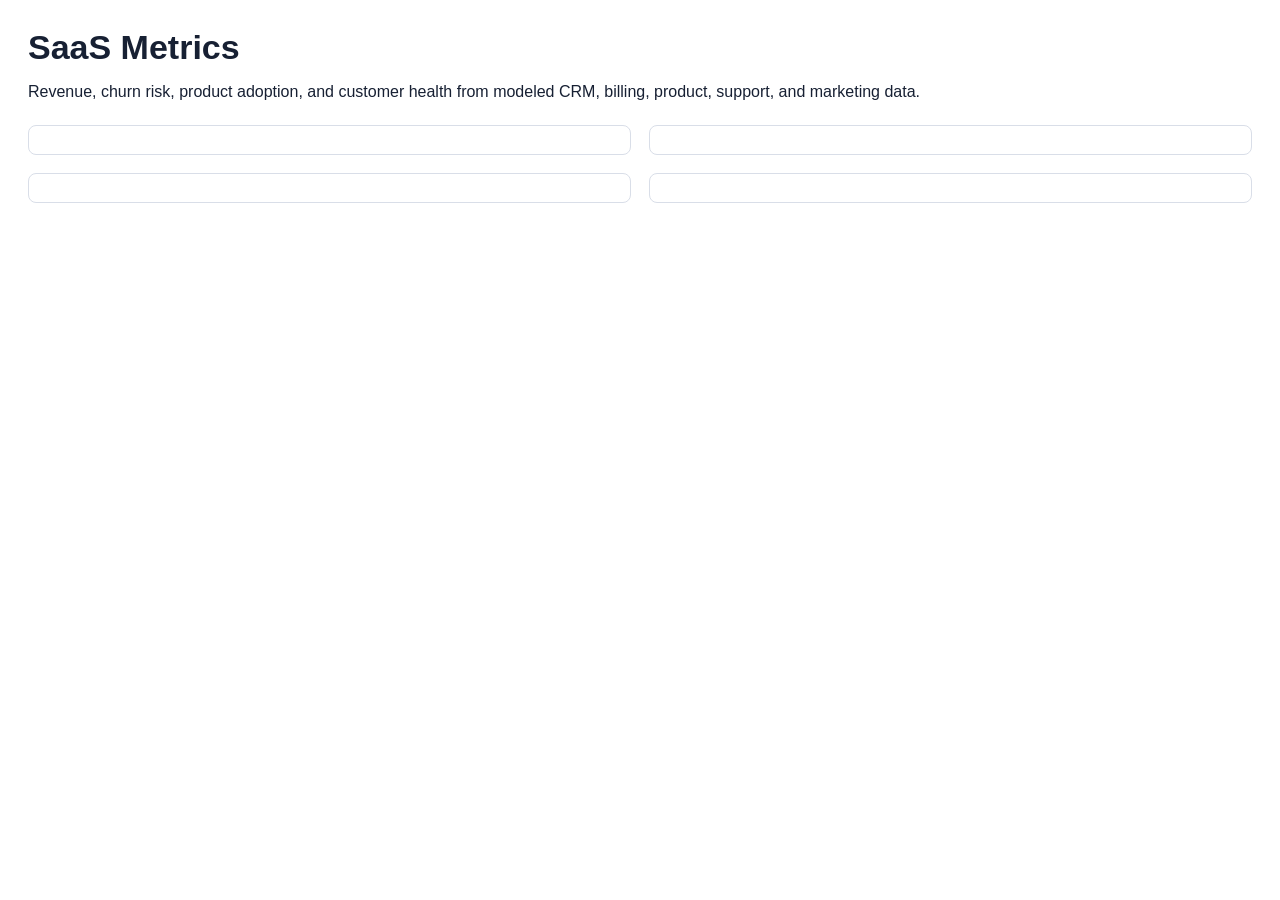
==== commit 390d218e: "docs: rename project" ====
--- a/reports/dashboard.html
+++ b/reports/dashboard.html
@@ -3,7 +3,7 @@
 <html lang="en">
 <head>
   <meta charset="utf-8">
-  <title>Customer 360 Analytics Warehouse</title>
+  <title>SaaS Metrics</title>
   <style>
     body { margin: 28px; font-family: -apple-system, BlinkMacSystemFont, "Segoe UI", sans-serif; color: #172033; }
     header { max-width: 1100px; margin-bottom: 24px; }
@@ -14,7 +14,7 @@
 </head>
 <body>
   <header>
-    <h1>Customer 360 Analytics Warehouse</h1>
+    <h1>SaaS Metrics</h1>
     <p>Revenue, churn risk, product adoption, and customer health from modeled CRM, billing, product, support, and marketing data.</p>
   </header>
   <section class="grid">
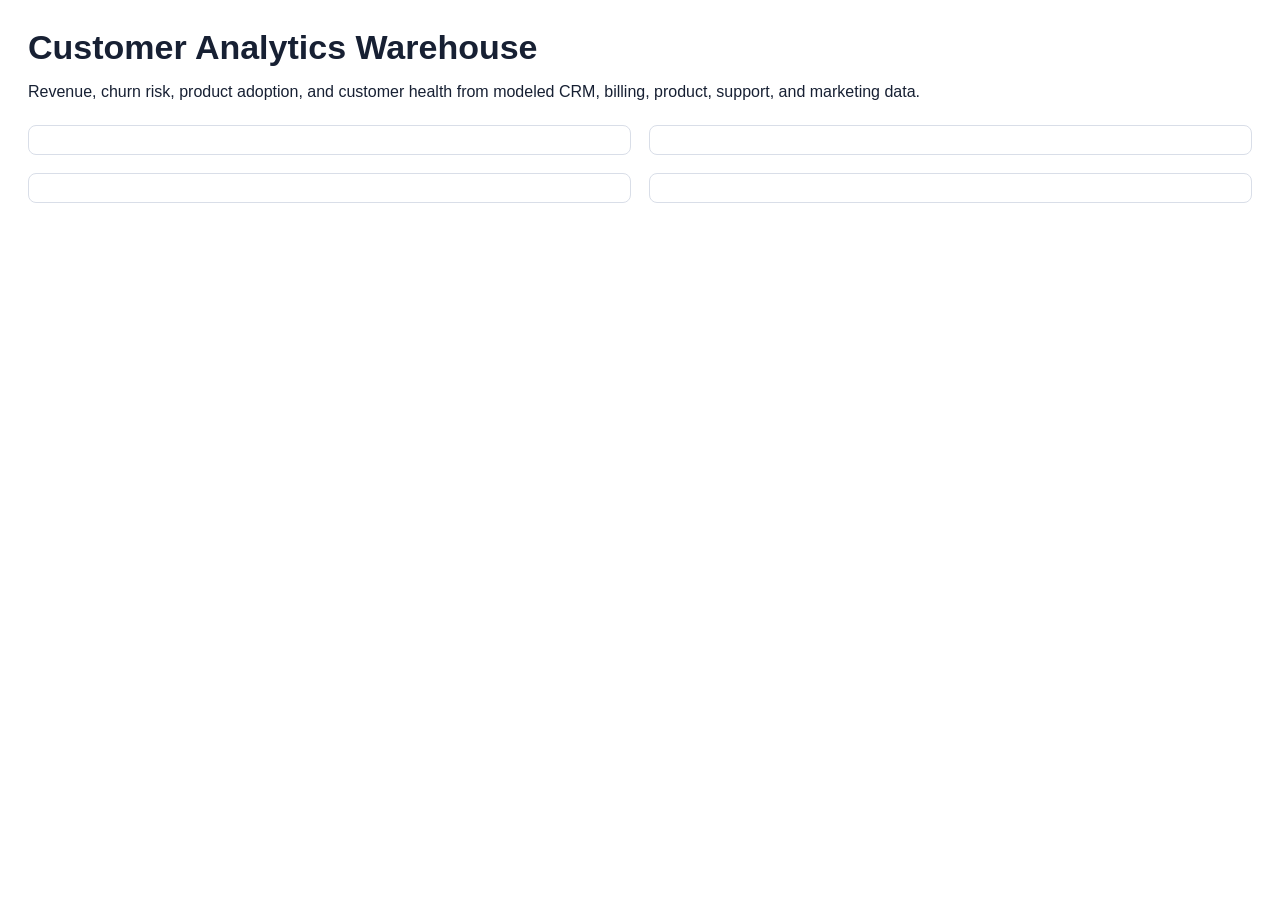
==== commit 4b0c1573: "docs: rename customer analytics project" ====
--- a/reports/dashboard.html
+++ b/reports/dashboard.html
@@ -3,7 +3,7 @@
 <html lang="en">
 <head>
   <meta charset="utf-8">
-  <title>SaaS Metrics</title>
+  <title>Customer Analytics Warehouse</title>
   <style>
     body { margin: 28px; font-family: -apple-system, BlinkMacSystemFont, "Segoe UI", sans-serif; color: #172033; }
     header { max-width: 1100px; margin-bottom: 24px; }
@@ -14,7 +14,7 @@
 </head>
 <body>
   <header>
-    <h1>SaaS Metrics</h1>
+    <h1>Customer Analytics Warehouse</h1>
     <p>Revenue, churn risk, product adoption, and customer health from modeled CRM, billing, product, support, and marketing data.</p>
   </header>
   <section class="grid">
